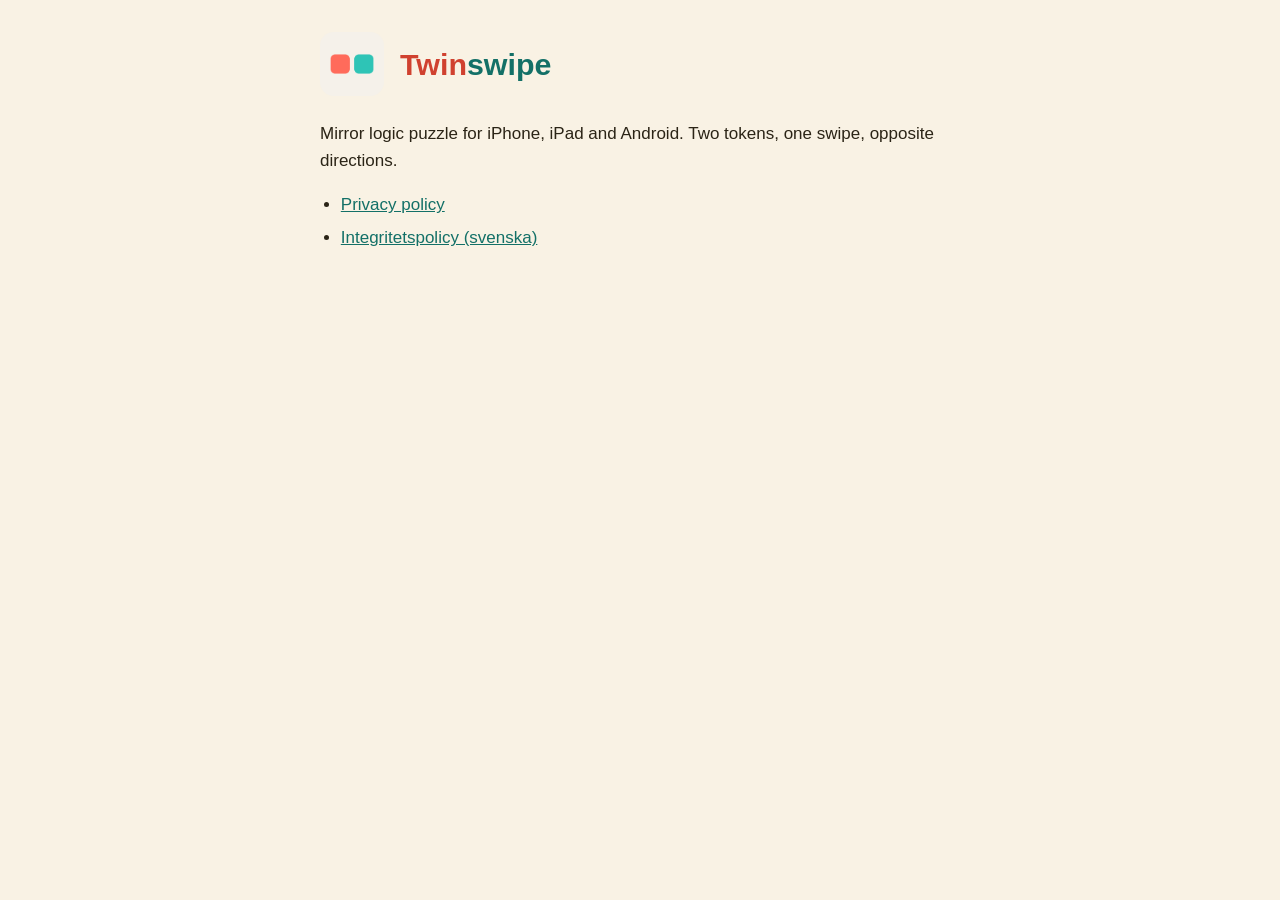
==== index.html @ 005f3613 "Publish site from Twinswipe 6123579" ====
<!doctype html>
<html lang="en">
<head>
<meta charset="utf-8">
<meta name="viewport" content="width=device-width, initial-scale=1">
<title>Twinswipe</title>
<link rel="stylesheet" href="style.css">
<link rel="icon" href="twinswipe/icon.png">
</head>
<body>
<main>
<header>
<img src="twinswipe/icon.png" alt="">
<h1><span class="twin">Twin</span><span class="swipe">swipe</span></h1>
</header>
<p>Mirror logic puzzle for iPhone, iPad and Android. Two tokens, one swipe, opposite directions.</p>
<ul>
<li><a href="twinswipe/privacy/">Privacy policy</a></li>
<li><a href="twinswipe/privacy/sv/" hreflang="sv" lang="sv">Integritetspolicy (svenska)</a></li>
</ul>
</main>
</body>
</html>
---- style.css ----
/* Twinswipe site: the app's warm paper background with its coral and teal
   token colors. Light and dark follow the device setting, as in the app. */
:root {
  --bg: #f9f2e4;
  --surface: #efe5d0;
  --text: #2b2416;
  --muted: #6b5d43;
  --coral: #d0412f;
  --teal: #137067;
  --rule: #d4cbba;
}

@media (prefers-color-scheme: dark) {
  :root {
    --bg: #1b170e;
    --surface: #2b2416;
    --text: #f2ead9;
    --muted: #b8a985;
    --coral: #ff6b5b;
    --teal: #2ec4b6;
    --rule: #4a3e25;
  }
}

* {
  box-sizing: border-box;
}

html {
  -webkit-text-size-adjust: 100%;
}

body {
  margin: 0;
  background: var(--bg);
  color: var(--text);
  font: 17px/1.6 -apple-system, BlinkMacSystemFont, "Segoe UI", Roboto,
    "Helvetica Neue", Arial, sans-serif;
}

main {
  max-width: 42rem;
  margin: 0 auto;
  padding: 2rem 1rem 4rem;
}

header {
  display: flex;
  align-items: center;
  gap: 1rem;
  margin-bottom: 1.5rem;
}

header img {
  width: 64px;
  height: 64px;
  border-radius: 14px;
}

h1 {
  margin: 0;
  font-size: 1.9rem;
  line-height: 1.2;
}

h1 .twin {
  color: var(--coral);
}

h1 .swipe {
  color: var(--teal);
}

h2 {
  margin: 2.2rem 0 0.6rem;
  font-size: 1.25rem;
  color: var(--teal);
}

a {
  color: var(--teal);
  overflow-wrap: anywhere;
}

ul {
  padding-left: 1.3rem;
}

li + li {
  margin-top: 0.35rem;
}

.lang {
  margin: 0 0 1.5rem;
  color: var(--muted);
}

.date {
  color: var(--muted);
}

.summary {
  background: var(--surface);
  border-radius: 12px;
  padding: 0.2rem 1.2rem;
}

.contact {
  white-space: pre-line;
}

footer {
  margin-top: 3rem;
  padding-top: 1rem;
  border-top: 1px solid var(--rule);
  color: var(--muted);
  font-size: 0.9rem;
}
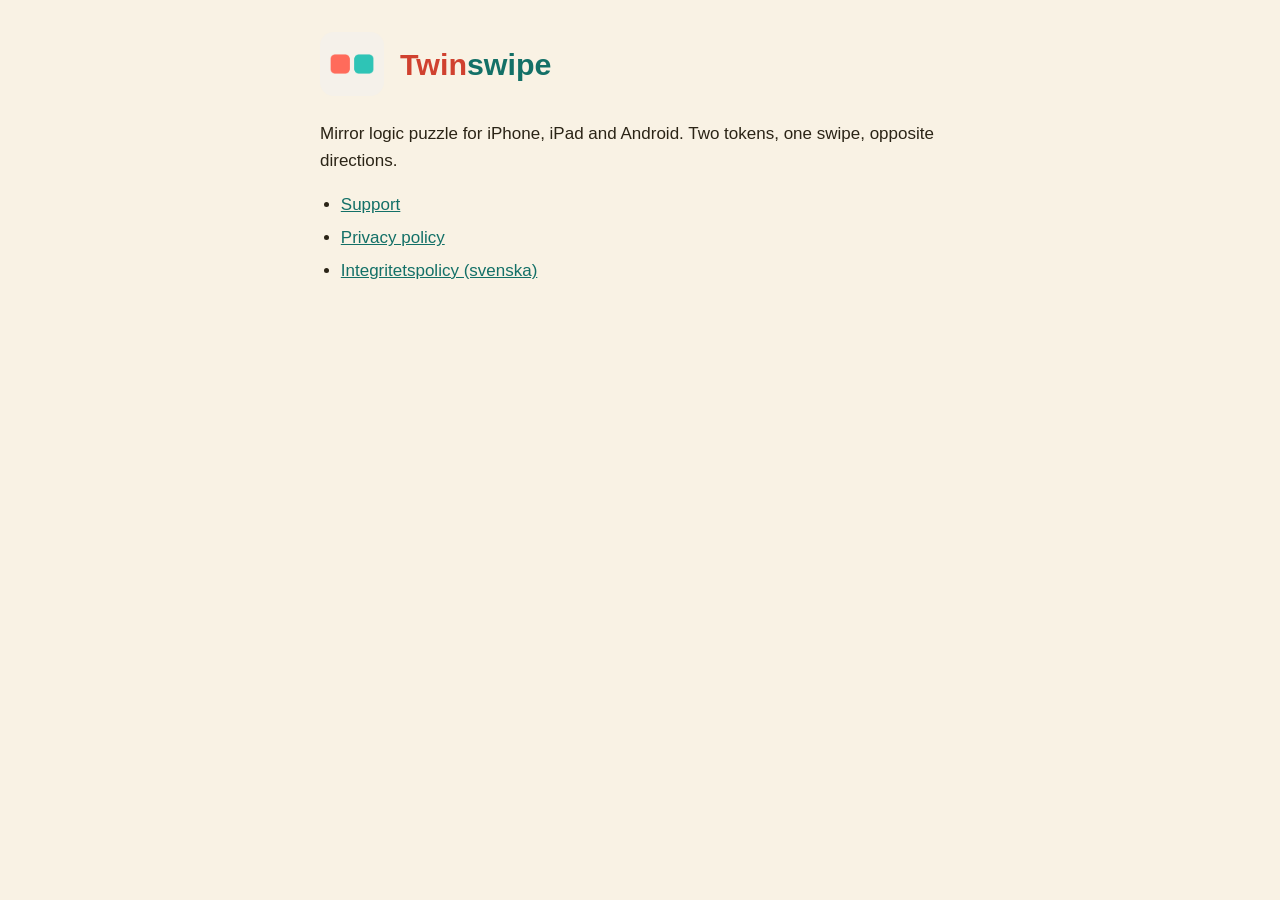
==== commit 1e653a08: "Publish site from Twinswipe acaaed7" ====
--- a/index.html
+++ b/index.html
@@ -15,6 +15,7 @@
 </header>
 <p>Mirror logic puzzle for iPhone, iPad and Android. Two tokens, one swipe, opposite directions.</p>
 <ul>
+<li><a href="twinswipe/support/">Support</a></li>
 <li><a href="twinswipe/privacy/">Privacy policy</a></li>
 <li><a href="twinswipe/privacy/sv/" hreflang="sv" lang="sv">Integritetspolicy (svenska)</a></li>
 </ul>
